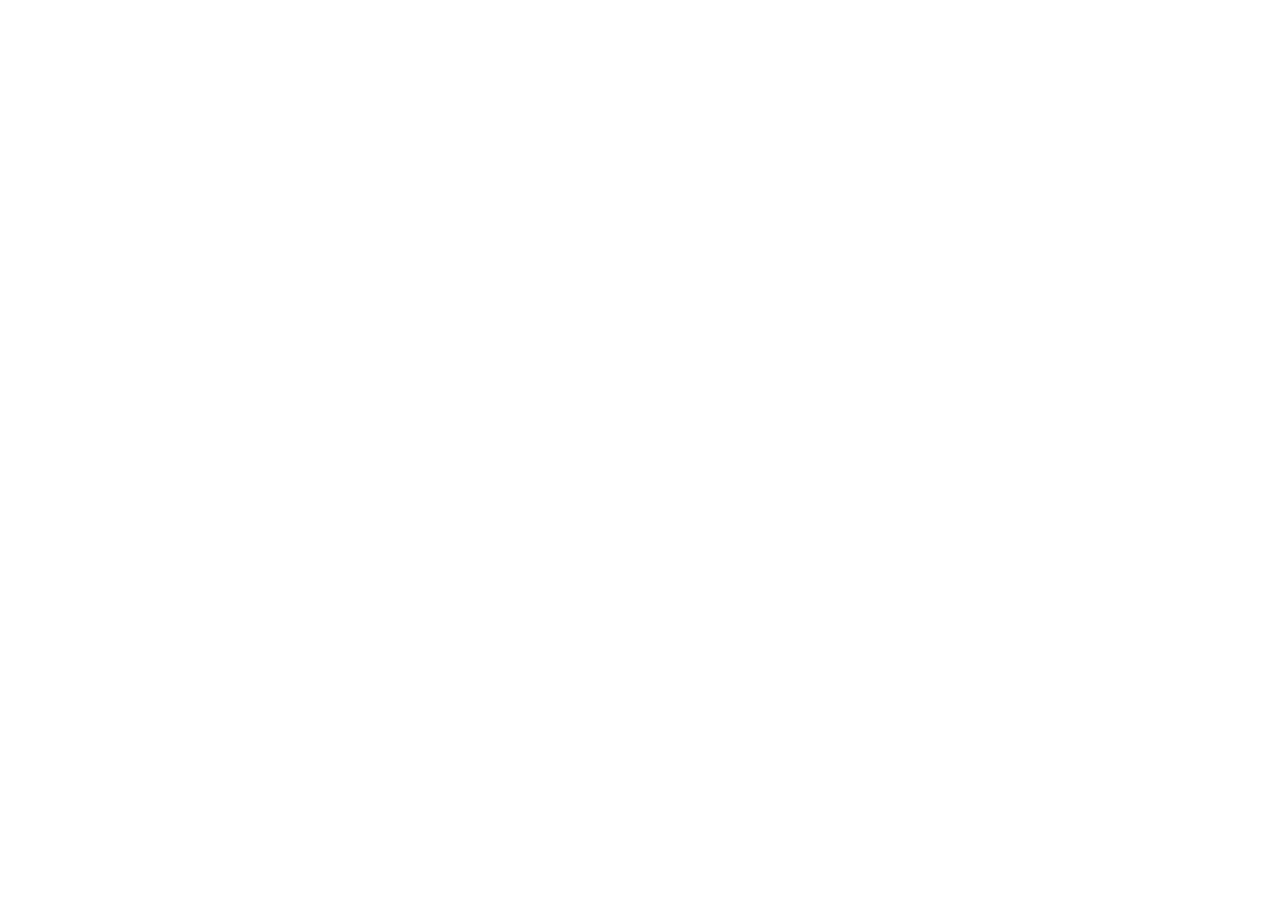
==== html/dost.html @ 43a8f4b1 "commitnew" ====
<!DOCTYPE html>
<html lang="ru">
<head>
    <meta charset="UTF-8">
    <link href="../css/dost.css" type="text/css" rel="stylesheet">
    <link rel="icon" href="mt.webp">
    <title>Достижения команды</title>
</head>
<body>

</body>
</html>
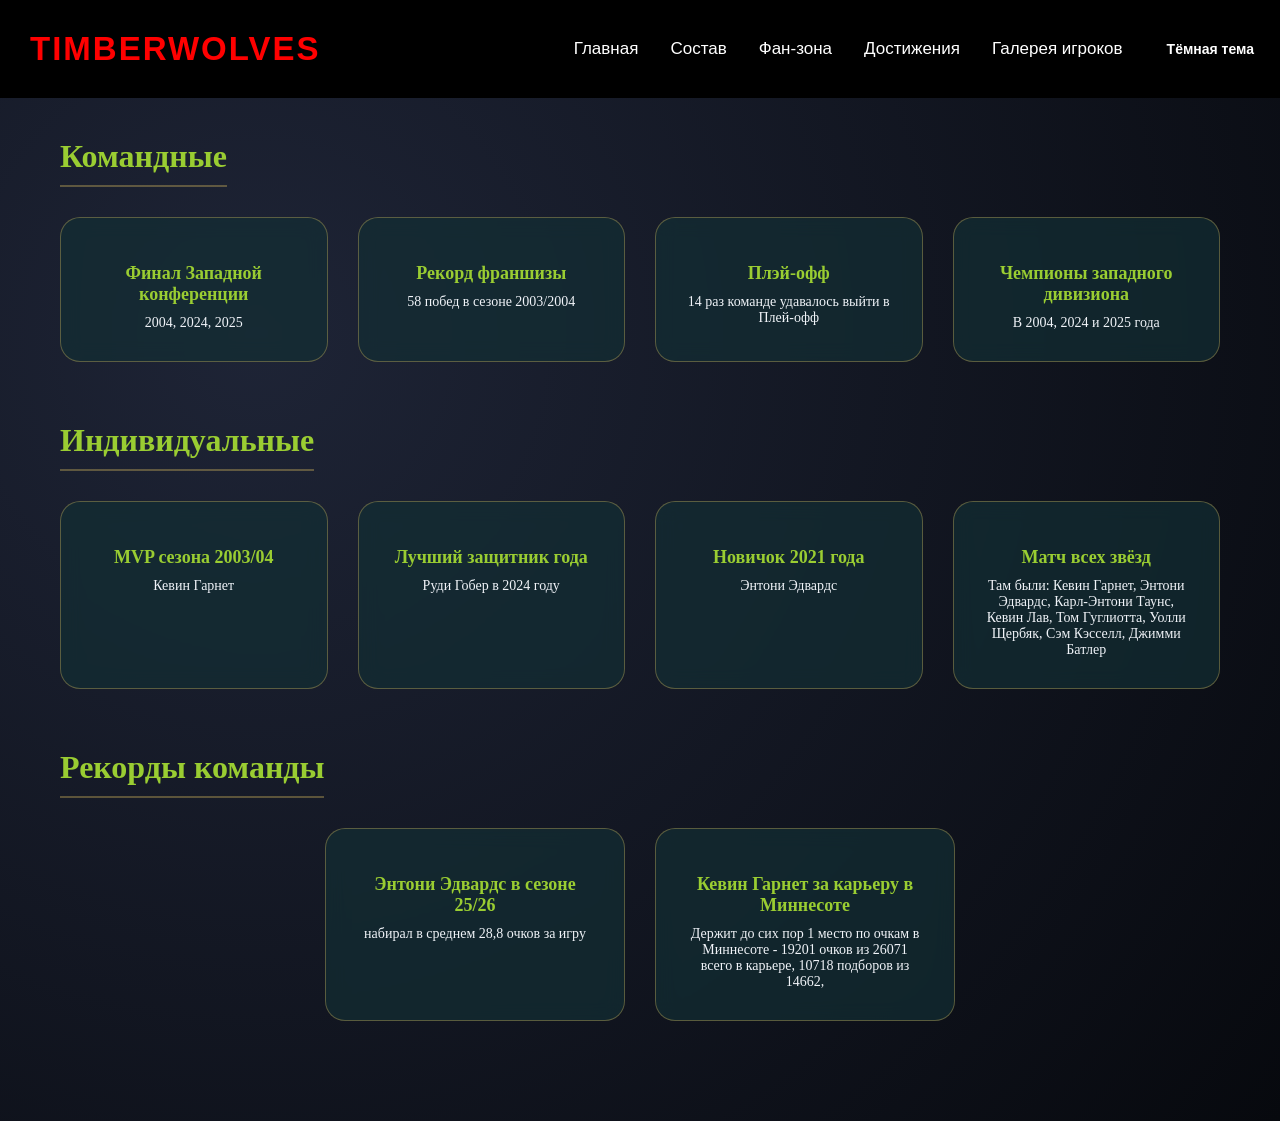
==== commit dbb24555: "predposledniy" ====
--- a/html/dost.html
+++ b/html/dost.html
@@ -2,11 +2,96 @@
 <html lang="ru">
 <head>
     <meta charset="UTF-8">
+    <meta name="viewport" content="width=device-width, initial-scale=1.0">
     <link href="../css/dost.css" type="text/css" rel="stylesheet">
-    <link rel="icon" href="mt.webp">
+    <link href="../css/all.css" type="text/css" rel="stylesheet">
+    <script src="../js/theme.js" defer></script>
+    <link rel="icon" href="../images/mt.webp">
     <title>Достижения команды</title>
 </head>
 <body>
-
+    <div class="fonsite"></div>
+    <header>
+        <nav>
+            <div class="logo">
+                <h4>TIMBERWOLVES</h4>
+            </div>
+            <div class="menu">
+                <a class="box", href="index.html">Главная</a>
+                <a class="box", href="sostav.html">Состав</a>
+                <a class="box", href="fan.html">Фан-зона</a>
+                <a class="box", href="dost.html">Достижения</a>
+                <a class="box", href="galer.html">Галерея игроков</a>
+                <button id="theme-toggle" class="theme-toggle">Тёмная тема</button>
+            </div>
+        </nav>
+    </header>
+    <div class="achive">
+        <div class="achive-section">
+            <h2 class="team-achive">Командные</h2>
+            <div class="achive-grid">
+                <div class="achive-card">
+                    <div class="achive-photo"></div>
+                    <h3>Финал Западной конференции</h3>
+                    <p>2004, 2024, 2025</p>
+                </div>
+                <div class="achive-card">
+                    <div class="achive-photo"></div>
+                    <h3>Рекорд франшизы</h3>
+                    <p>58 побед в сезоне 2003/2004</p>
+                </div>
+                <div class="achive-card">
+                    <div class="achive-photo"></div>
+                    <h3>Плэй-офф</h3>
+                    <p>14 раз команде удавалось выйти в Плей-офф</p>
+                </div>
+                <div class="achive-card">
+                    <div class="achive-photo"></div>
+                    <h3>Чемпионы западного дивизиона</h3>
+                    <p>В 2004, 2024 и 2025 года</p>
+                </div>
+            </div>
+        </div>
+        <div class="achive-section">
+            <h2 class="team-achive">Индивидуальные</h2>
+            <div class="achive-grid">
+                <div class="achive-card">
+                    <div class="achive-photo"></div>
+                    <h3>MVP сезона 2003/04</h3>
+                    <p>Кевин Гарнет</p>
+                </div>
+                <div class="achive-card">
+                    <div class="achive-photo"></div>
+                    <h3>Лучший защитник года</h3>
+                    <p>Руди Гобер в 2024 году</p>
+                </div>
+                <div class="achive-card">
+                    <div class="achive-photo"></div>
+                    <h3>Новичок 2021 года</h3>
+                    <p>Энтони Эдвардс</p>
+                </div>
+                <div class="achive-card">
+                    <div class="achive-photo"></div>
+                    <h3>Матч всех звёзд</h3>
+                    <p>Там были: Кевин Гарнет, Энтони Эдвардс, Карл-Энтони Таунс, Кевин Лав, Том Гуглиотта, Уолли Щербяк, Сэм Кэсселл, Джимми Батлер</p>
+                </div>
+            </div>
+        </div>
+        <div class="achive-section">
+            <h2 class="team-achive">Рекорды команды</h2>
+            <div class="achive-grid">
+                <div class="achive-card">
+                    <div class="achive-photo"></div>
+                    <h3>Энтони Эдвардс в сезоне 25/26</h3>
+                    <p>набирал в среднем 28,8 очков за игру</p>
+                </div>
+                <div class="achive-card">
+                    <div class="achive-photo"></div>
+                    <h3>Кевин Гарнет за карьеру в Миннесоте</h3>
+                    <p>Держит до сих пор 1 место по очкам в Миннесоте - 19201 очков из 26071 всего в карьере, 10718 подборов из 14662,</p>
+                </div>
+            </div>
+        </div>
+    </div>
 </body>
 </html>
--- a/css/dost.css
+++ b/css/dost.css
@@ -0,0 +1,150 @@
+* {
+    margin: 0;
+    padding: 0;
+    box-sizing: border-box;
+}
+body {
+    margin: 0;
+    padding: 0;
+    background: radial-gradient(circle at 20% 30%, rgb(30, 36, 54), rgb(7, 9, 14));
+    color: rgb(240, 243, 248);
+    min-height: 100vh;
+}
+.logo { 
+    color: red;
+    font-size: 50px;
+    font-family: Helvetica, sans-serif,;
+    text-align: left;
+    padding: 20px;
+}
+.logo h4 {
+    font-family: Arial, Helvetica, sans-serif;
+    font-size: 33px;
+    font-weight: 900;
+    color: red;
+    text-transform: uppercase;
+    letter-spacing: 2px;
+    margin: 0;
+    text-shadow: 2px 2px 4px rgba(0,0,0,0.5);
+    animation: glow 1.5s infinite alternate;
+}
+nav .box {
+    font-size: 17px;
+    margin: 7px;
+    border-radius: 20px;
+    color: white;
+    font-family: Arial, Helvetica, sans-serif;
+    text-decoration: none;
+    padding: 7px;
+}
+nav {
+    display: flex;
+    justify-content: space-between;
+    align-items: center;
+    flex-wrap: wrap;
+    background: rgba(0,0,0,1);
+    padding: 10px;
+    text-align: right;
+}
+nav a:hover {
+    color: red;
+}
+.achive {
+    max-width: 1200px;
+    margin: 0 auto;
+    padding: 40px 20px;
+    display: flex;
+    flex-direction: column;
+    align-items: center;
+}
+.achive-section {
+    margin-bottom: 60px;
+    width: 100%;
+}
+.team-achive {
+    text-align: center;
+    font-size: 32px;
+    color: yellowgreen;
+    margin-bottom: 30px;
+    padding-bottom: 10px;
+    border-bottom: 2px solid rgba(255, 217, 102, 0.3);
+    display: inline-block;
+    width: auto;
+    margin-left: auto;
+    margin-right: auto;
+}
+.achive-grid {
+    display: flex;
+    flex-wrap: wrap;
+    justify-content: center;
+    gap: 30px;
+    width: 100%;
+}
+.achive-card {
+    background: rgba(19, 46, 52, 0.7);
+    backdrop-filter: blur(10px);
+    border-radius: 20px;
+    padding: 30px;
+    text-align: center;
+    transition: transform 0.3s, box-shadow 0.3s;
+    border: 1px solid rgba(255, 217, 102, 0.3);
+    flex: 1 1 250px;
+    min-width: 220px;
+    max-width: 300px;
+    display: flex;
+    flex-direction: column;
+    align-items: center;
+}
+.achive-card:hover {
+    transform: translateY(-15px);
+    box-shadow: 0 20px 40px rgba(0,0,0,0.4);
+    border-color: yellowgreen;
+}
+.achive-photo {
+    font-size:48px;
+    margin-bottom: 15px;
+}
+.achive-card h3 {
+    color: yellowgreen;
+    margin-bottom: 10px;
+    font-size: 18px;
+}
+.achive-card p {
+    color: write;
+    font-size: 14px;
+}
+.achive-year {
+    margin-top: 5px;
+    font-size: 12px;
+    color: gray;
+}
+@media (max-width: 768px) {
+    .dost-title {
+        font-size: 32px;
+    }
+    .team-achive {
+        font-size: 24px;
+    }
+    .team-card {
+        flex: 1 1 200px;
+        padding: 20px;
+    }
+    .achive-photo {
+        font-size: 36px;
+    }
+    .achive-card h3 {
+        font-size: 16px;
+    }
+}
+@media (max-width: 480px) {
+    .dost-title {
+        font-size: 24px;
+    }
+    .team-achive {
+        font-size: 20px;
+    }
+    .achive-card {
+        flex: 1 1 100%;
+        max-width: 100%;
+    }
+}
--- a/css/all.css
+++ b/css/all.css
@@ -0,0 +1,78 @@
+.theme-toggle {
+    background: rgba(0, 0, 0, 0.7);
+    color: white;
+    border: none;
+    padding: 8px 16px;
+    border-radius: 30px;
+    cursor: pointer;
+    font-size: 14px;
+    font-weight: bold;
+    transition: 0.3s;
+    margin-left: 10px;
+}
+.theme-toggle:hover {
+    background: yellowgreen;
+    color: black;
+    transform: scale(1.05);
+}
+body.light-theme {
+    background: radial-gradient(circle at 20% 30%, #f5f5f5, #e0e0e0);
+    color: #333;
+}
+body.light-theme nav {
+    background: rgba(255, 255, 255, 0.95);
+    box-shadow: 0 2px 10px rgba(0, 0, 0, 0.1);
+}
+body.light-theme nav .box {
+    color: #333;
+}
+body.light-theme nav .box:hover {
+    color: red;
+}
+body.light-theme .logo h4 {
+    color: red;
+}
+body.light-theme .player-card,
+body.light-theme .trener-card,
+body.light-theme .dom-app,
+body.light-theme .calc-block,
+body.light-theme .viktory,
+body.light-theme .api-app,
+body.light-theme .galer-slider,
+body.light-theme .fact-block,
+body.light-theme .random-fact {
+    background: rgba(255, 255, 255, 0.8);
+    color: #333;
+}
+body.light-theme .player-card p,
+body.light-theme .player-card h3,
+body.light-theme .viktory-vop p,
+body.light-theme .fact-text,
+body.light-theme .api-item p {
+    color: #333;
+}
+body.light-theme .stats,
+body.light-theme .galer-list li {
+    color: #555;
+}
+body.light-theme .viktory-vop {
+    background: rgba(0, 0, 0, 0.1);
+}
+body.light-theme .calc-row input {
+    background: rgba(0, 0, 0, 0.1);
+    color: #333;
+}
+body.light-theme .api-item {
+    background: rgba(0, 0, 0, 0.1);
+}
+body.light-theme .api-item h4 {
+    color: red;
+}
+body.light-theme .theme-toggle {
+    background: #ddd;
+    color: #333;
+}
+body.light-theme .theme-toggle:hover {
+    background: red;
+    color: white;
+}
